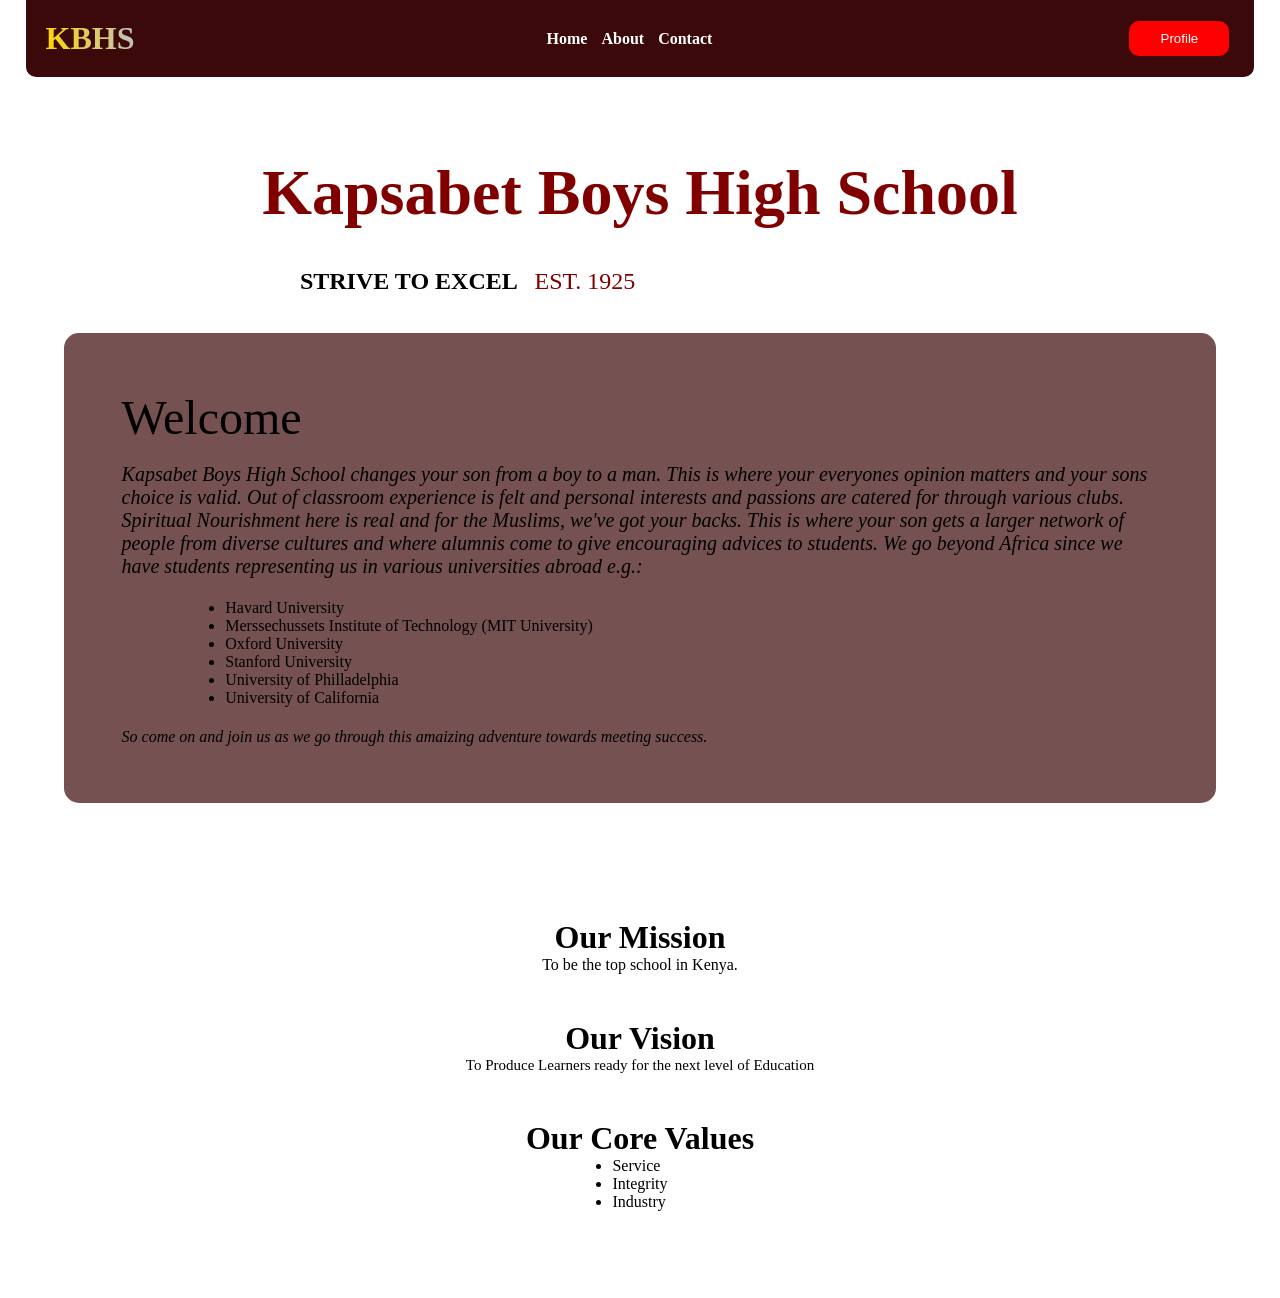
==== Index.html @ 14fe2c45 "Add files via upload" ====
<!DOCTYPE html>
<html lang="en">
<head>
    <meta charset="UTF-8">
    <meta name="viewport" content="width=device-width, initial-scale=1.0">
    <title>Kapsabet School</title>
    <link rel="stylesheet" href="style.css">			
</head>
<body>
    <div class="navbar">
        <div class="navdiv">
            <div class="logo">
				<a href="index.html">KBHS</a>
			</div>
            <div class="menu__keys">
                <ul>
                    <li><a href="home.html">Home</a></li>
                    <li><a href="#">About</a></li>
                    <li><a href="#">Contact</a></li>
                </ul>
            </div>
            <div class="menu__btn">
                <button>Profile</button>
            </div>
        </div>
    </div>
	<div class="content">
		<div class="welcome">
			<h1>Kapsabet Boys High School</h1>
			<h2>STRIVE TO EXCEL &nbsp <span>EST. 1925</span></h2>
		</div>
		<div class="welcome__note">
			<p>
				<span>Welcome</span><br> 
				<em>Kapsabet Boys High School changes your son from a boy to a man. This is where your everyones opinion matters and your sons choice is valid. Out of classroom experience is felt and personal interests and passions are catered for through various clubs. Spiritual Nourishment here is real and for the Muslims, we've got your backs. This is where your son gets a larger network of people from diverse cultures and where alumnis come to give encouraging advices to students. We go beyond Africa since we have students representing us in various universities abroad e.g.:</em> 
				<ul>
					<li>Havard University</li>
					<li>Merssechussets Institute of Technology (MIT University)</li>
					<li>Oxford University</li>
					<li>Stanford University</li>
					<li>University of Philladelphia</li>
					<li>University of California</li>
				</ul>
				<em>So come on and join us as we go through this amaizing adventure towards meeting success.</em>
			</p>
		</div>
		<div class="mission">
			<h1>Our Mission</h1>
			<p>To be the top school in Kenya.</p>
		</div>
		<div class="vision">
			<h1>Our Vision<h1>
			<p>To Produce Learners ready for the next level of Education</p>
		</div>
		<div class="core__values">
			<h1>Our Core Values</h1>
			<ul>
				<li>Service</li>
				<li>Integrity</li>
				<li>Industry</li>
			</ul>
		</div>
	</div>
</body>
</html>
---- style.css ----
*{
    text-decoration: none;
    margin: 0;
    padding: 0;
}

.navbar{
    padding: 20px;
	background-color: rgb(59,9,9);
    font-family: calibri;
	margin: 0 2% 5% 2%;
	border-radius: 0 0px 10px 10px;
}

.navdiv{
    display: flex;
    align-items: center;
    justify-content: space-between;
}

.logo{
    font-size: 2rem;
    background-image: linear-gradient(to right, gold, silver);
	-webkit-text-fill-color: transparent;
	-webkit-background-clip: text;
    font-weight: 600;
    cursor: pointer;
	font-family: verdana;
}

.menu__keys li{
    display: inline-block;
    margin: 5px;
}

.menu__keys li a{
    color: #fff;
    font-weight: bold;
    transition: .4s ease-in-out;
}

.menu__keys li a:hover{
    color: red;
}

.menu__btn button{
    padding: 10px;
    width: 100px;
    border: none;
    border-radius: 10px;
    cursor: pointer;
    margin: 0 5px;
    background-color: red;
    color: #fff;
    transition: .4s ease;
}

.menu__btn button:hover{
    transform: translateY(-5px);
    background-color: rgba(255, 0, 0, 0.616);
}

.menu__btn button:after{
	position: absolute;
    content: '';
    top: 0;
    left: 0;
    width: 0;
    height: 100%;
    background: rgb(100, 0, 255);
    transition: all .4s;
    border-radius: 4px;
    color: #fff;
}

.menu__btn button:hover:after{
    width: 100%;
    color: #fff;
}

/* Content Main */

.content{
	display: flex;
	justify-content: center;
	align-items: center;
	flex-direction: column;
	margin: 5%;
	font-family: verdana;
}

.welcome h1{
	color: maroon;
	font-size: 4rem;
	margin: 2% 0;
	animation: appear;
	animation-duration: 6s;
}

.welcome h2{
	font-family: comic sans ms;
	margin: 5%;
	cursor: pointer;
	animation: appear;
	animation-duration: 6s;
}	

@keyframes appear{
	0%{
		opacity: 0;
	}
	
	50%{
		transform: translateX(20px);
	}
	
	75%{
		transform: translateX(-10px);
		opacity: 80%;
	}
	
	100%{
			opacity: 100%;
	}
}

.welcome h2 span{
	color: maroon;
	font-family: calibri;
	font-weight: 400;
	cursor: pointer;
}

.welcome__note{
	display: flex;
	flex-direction: column;
	background-color: rgba(59,8,8,0.7);
	padding: 5%;
	border-radius: 15px;
	animation: appear;
	animation-duration: 6s;
	animation-direction: alternate;
	content: '\e8c0';
}


.welcome__note p{
	font-family: Segoe UI;
	display: flex;
	align-items: baseline;
	flex-direction: column;
}

.welcome__note p span{
	font-size: 3rem;
	font-weight: 500;
}

.welcome__note p em{
	font-size: 20px;
}

.welcome__note ul{
	margin: 2% 1% 2% 10%;
}

.mission, .vision, .core__values{
	display: flex;
	align-items: center;
	flex-direction: column;
	margin: 2%;
}

.mission{
	margin: 10% 2% 2% 2%;
}

.vision p{
	font-weight: 400;
	font-size: 15px;
}
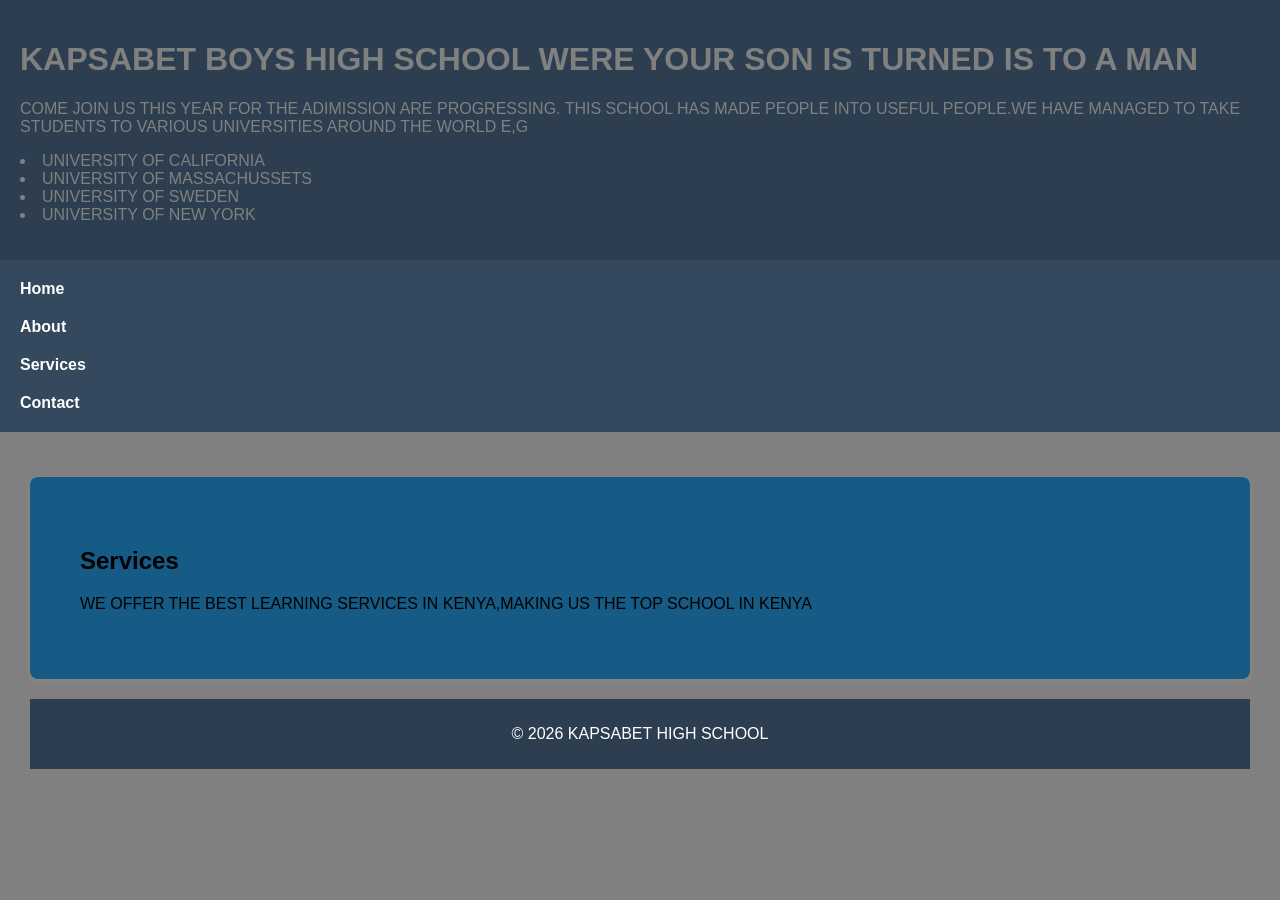
==== commit fdbb4fbc: "Update Index.html" ====
--- a/Index.html
+++ b/Index.html
@@ -2,64 +2,96 @@
 <html lang="en">
 <head>
     <meta charset="UTF-8">
-    <meta name="viewport" content="width=device-width, initial-scale=1.0">
-    <title>Kapsabet School</title>
-    <link rel="stylesheet" href="style.css">			
+    <title>THE KAPSABET BOYS HIGH SCHOOL<br>EST.1925</br> </title>
+    <style>
+        body {
+            font-family: Arial, sans-serif;
+            background-color:grey;
+            margin: 0;
+            padding: 0;
+        }
+
+        header {
+            background-color: #2c3e50;
+            color:grey;
+            padding: 20px;
+            text-align: calc(card);
+        }
+
+        nav {
+            background-color: #34495e;
+            padding: 10px;
+            text-align:center;
+        }
+
+        nav a {
+            color: white;
+            margin: 10px;
+            text-decoration: none;
+            font-weight: bold;
+        }
+
+        nav a:hover {
+            color: #1abdaf;
+        }
+
+        .container {
+            padding: 30px;
+        }
+
+        .card {
+            background: rgba(10, 87, 133, 0.911);
+            padding: 50px;
+            margin: 15px 0;
+            border-radius: 8px;
+            box-shadow: 0 2px 6px rgba(215, 221, 188, 0.1);
+        }
+
+        footer {
+            background-color: #2c3e50;
+            color: white;
+            text-align: center;
+            padding: 10px;
+            margin-top: 20px;
+        }
+
+        nav{
+            flex-direction: column;
+            display: flex;
+            align-items: baseline;
+        }
+    </style>
+
 </head>
 <body>
-    <div class="navbar">
-        <div class="navdiv">
-            <div class="logo">
-				<a href="index.html">KBHS</a>
-			</div>
-            <div class="menu__keys">
-                <ul>
-                    <li><a href="home.html">Home</a></li>
-                    <li><a href="#">About</a></li>
-                    <li><a href="#">Contact</a></li>
-                </ul>
-            </div>
-            <div class="menu__btn">
-                <button>Profile</button>
-            </div>
-        </div>
+
+<header>
+    <h1>KAPSABET BOYS HIGH SCHOOL WERE YOUR SON IS TURNED IS TO A MAN</h1>
+    <p>COME JOIN US THIS YEAR FOR THE ADIMISSION ARE PROGRESSING. THIS SCHOOL HAS MADE PEOPLE INTO USEFUL PEOPLE.WE HAVE MANAGED TO TAKE STUDENTS TO VARIOUS UNIVERSITIES AROUND THE WORLD E,G
+        <li>UNIVERSITY OF CALIFORNIA</li>
+              <li>UNIVERSITY OF MASSACHUSSETS</li>
+        <li>UNIVERSITY OF SWEDEN</li>
+        <li>UNIVERSITY OF NEW YORK</li>
+    </p>
+</header>
+
+<nav>
+    <a href="#">Home</a>
+    <a href="#">About</a>
+    <a href="#">Services</a>
+    <a href="#">Contact</a>
+</nav>
+
+<div class="container">
+
+    <div class="card">
+        <h2> Services</h2>
+        <p>WE OFFER THE BEST LEARNING SERVICES IN KENYA,MAKING US THE TOP SCHOOL IN KENYA</p>
     </div>
-	<div class="content">
-		<div class="welcome">
-			<h1>Kapsabet Boys High School</h1>
-			<h2>STRIVE TO EXCEL &nbsp <span>EST. 1925</span></h2>
-		</div>
-		<div class="welcome__note">
-			<p>
-				<span>Welcome</span><br> 
-				<em>Kapsabet Boys High School changes your son from a boy to a man. This is where your everyones opinion matters and your sons choice is valid. Out of classroom experience is felt and personal interests and passions are catered for through various clubs. Spiritual Nourishment here is real and for the Muslims, we've got your backs. This is where your son gets a larger network of people from diverse cultures and where alumnis come to give encouraging advices to students. We go beyond Africa since we have students representing us in various universities abroad e.g.:</em> 
-				<ul>
-					<li>Havard University</li>
-					<li>Merssechussets Institute of Technology (MIT University)</li>
-					<li>Oxford University</li>
-					<li>Stanford University</li>
-					<li>University of Philladelphia</li>
-					<li>University of California</li>
-				</ul>
-				<em>So come on and join us as we go through this amaizing adventure towards meeting success.</em>
-			</p>
-		</div>
-		<div class="mission">
-			<h1>Our Mission</h1>
-			<p>To be the top school in Kenya.</p>
-		</div>
-		<div class="vision">
-			<h1>Our Vision<h1>
-			<p>To Produce Learners ready for the next level of Education</p>
-		</div>
-		<div class="core__values">
-			<h1>Our Core Values</h1>
-			<ul>
-				<li>Service</li>
-				<li>Integrity</li>
-				<li>Industry</li>
-			</ul>
-		</div>
-	</div>
+
+<footer>
+    <p>© 2026 KAPSABET HIGH SCHOOL</p>
+</footer>
+
 </body>
 </html>
